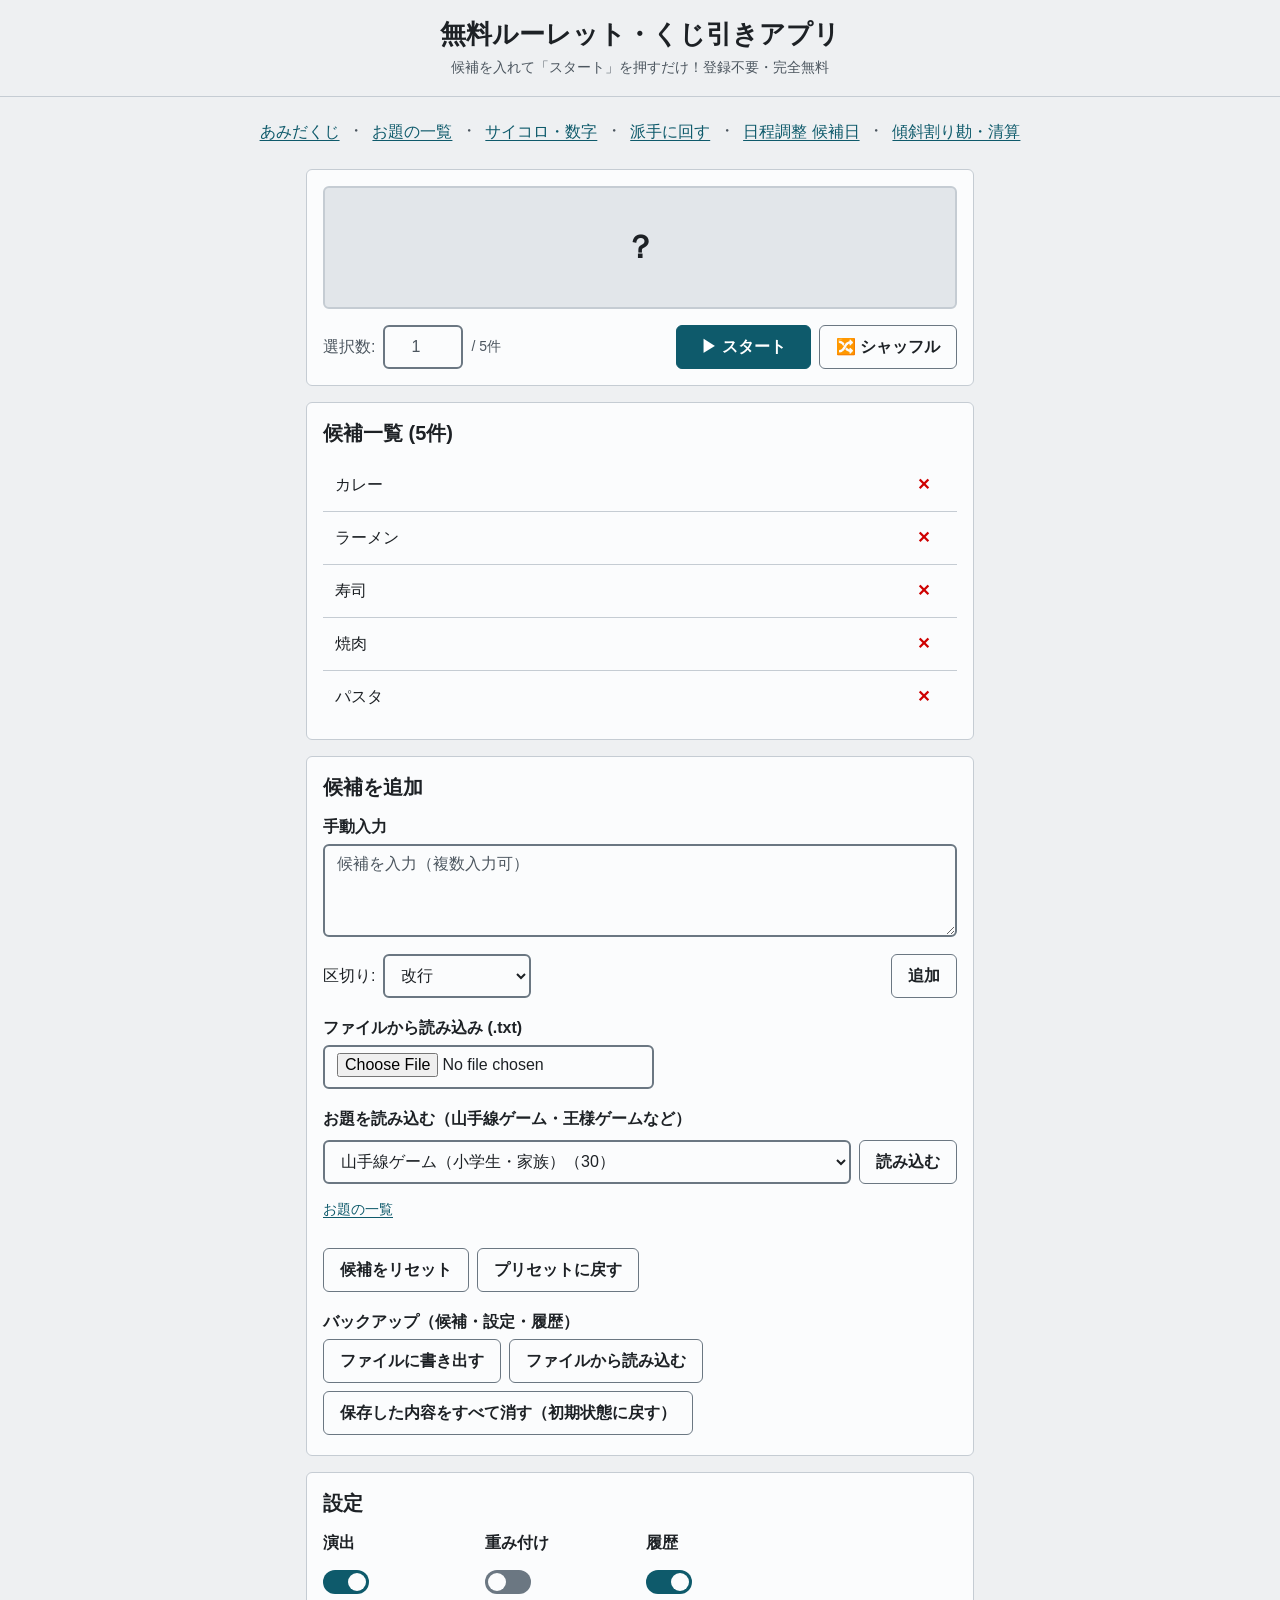
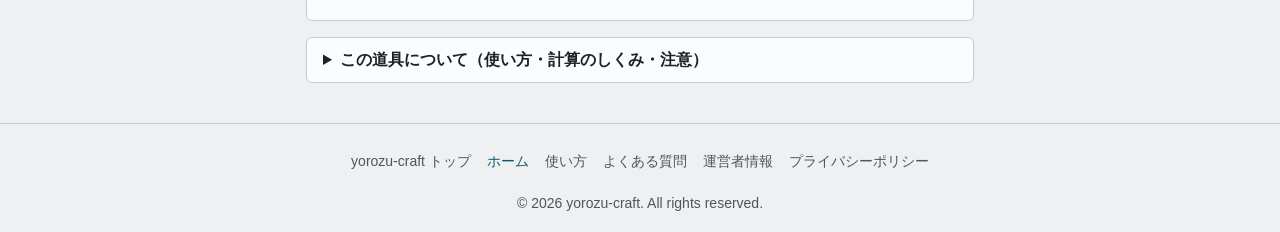
==== index.html @ 376c08ba "見出しの下のほかの道具の並びに、日程調整 候補日・傾斜割り勘・清算を足す（yorozu-plans QUEUE Q-301、忘年会の 3 道具） Co-Authored-By: Claude Opus" ====
<!DOCTYPE html>
<html lang="ja">
<head>
  <meta charset="UTF-8">
  <meta name="viewport" content="width=device-width, initial-scale=1.0">
  <title>無料ルーレット・くじ引きアプリ｜複数選択対応・ブラウザで即使える</title>
  <meta name="description" content="完全無料のオンラインルーレット・くじ引きアプリ。候補を入力してスタートを押すだけ。複数選択、重み付け、シャッフル機能付き。登録不要・インストール不要でブラウザからすぐ使えます。">
  <meta name="keywords" content="ルーレット,くじ引き,ランダム選択,抽選,無料,オンライン,複数選択,シャッフル,ランダムピッカー">
  <meta name="author" content="yorozu-craft">
  <meta name="robots" content="index, follow">
  <link rel="canonical" href="https://yorozu-craft.com/web-roulette/">

  <!-- Open Graph -->
  <meta property="og:title" content="無料ルーレット・くじ引きアプリ｜複数選択対応">
  <meta property="og:description" content="候補を入力してスタートを押すだけ。複数選択・重み付け・シャッフル対応の無料オンラインルーレット。登録不要で今すぐ使えます。">
  <meta property="og:type" content="website">
  <meta property="og:url" content="https://yorozu-craft.com/web-roulette/">
  <meta property="og:locale" content="ja_JP">
  <meta property="og:image" content="https://yorozu-craft.com/web-roulette/og-image.png">
  <meta property="og:image:width" content="1200">
  <meta property="og:image:height" content="630">
  <meta property="og:site_name" content="yorozu-craft">

  <!-- Twitter Card -->
  <meta name="twitter:card" content="summary_large_image">
  <meta name="twitter:title" content="無料ルーレット・くじ引きアプリ｜複数選択対応">
  <meta name="twitter:description" content="候補を入力してスタートを押すだけ。複数選択・重み付け・シャッフル対応の無料ルーレット。">

  <!-- テーマカラー -->
  <meta name="theme-color" content="#eef0f2" media="(prefers-color-scheme: light)">
  <meta name="theme-color" content="#15191d" media="(prefers-color-scheme: dark)">

  <!-- 構造化データ (JSON-LD) -->
  <script type="application/ld+json">
  {
    "@context": "https://schema.org",
    "@type": "WebApplication",
    "name": "無料ルーレット・くじ引きアプリ",
    "description": "完全無料のオンラインルーレット・くじ引きアプリ。候補を入力してランダムに選択。複数選択、重み付け、シャッフル機能付き。",
    "url": "https://yorozu-craft.com/web-roulette/",
    "applicationCategory": "UtilitiesApplication",
    "operatingSystem": "All",
    "offers": {
      "@type": "Offer",
      "price": "0",
      "priceCurrency": "JPY"
    },
    "inLanguage": "ja",
    "browserRequirements": "Requires JavaScript",
    "softwareVersion": "1.0",
    "featureList": [
      "ランダムルーレット",
      "複数候補の同時選択",
      "重み付け抽選",
      "シャッフル機能",
      "演出ON/OFF",
      "履歴管理"
    ]
  }
  </script>

  <!-- Google AdSense: サイト所有確認の meta だけ。AdSense 審査が通るまで本文の薄いページは広告 script を外す（2026-10-04）。通ったら本文を足してから戻す -->
  <meta name="google-adsense-account" content="ca-pub-5375267956079717">

  <link rel="icon" href="./favicon.svg" type="image/svg+xml">
  <link rel="manifest" href="/manifest.webmanifest">
  <link rel="stylesheet" href="./style.css">
</head>
<body>

  <header>
    <div class="app-header">
      <h1>無料ルーレット・くじ引きアプリ</h1>
      <p class="subtitle">候補を入れて「スタート」を押すだけ！登録不要・完全無料</p>
    </div>
    <p class="sibling-links"><a href="./amida/">あみだくじ</a> ・ <a href="./odai/">お題の一覧</a> ・ <a href="./dice/">サイコロ・数字</a> ・ <a href="/hade/roulette/">派手に回す</a> ・ <a href="/nittei-kouho/">日程調整 候補日</a> ・ <a href="/easy-split/">傾斜割り勘・清算</a></p>
  </header>

  <main class="app-main">

    <!-- ① ルーレット表示エリア（最上部） -->
    <section class="roulette-section" aria-label="ルーレット">
      <div id="roulette-display" class="roulette-display" role="status" aria-live="polite">
        <span id="roulette-text" class="roulette-text">？</span>
      </div>

      <div id="result-display" class="result-display hidden" role="alert" aria-live="assertive">
        <h2 class="result-label">結果</h2>
        <div id="result-text" class="result-text"></div>
      </div>

      <div class="roulette-controls">
        <div class="select-count-group">
          <label for="select-count">選択数:</label>
          <input type="number" id="select-count" min="1" value="1" aria-describedby="select-count-max">
          <span id="select-count-max" class="select-count-max"></span>
        </div>
        <div class="roulette-buttons">
          <button id="start-btn" class="btn-primary" aria-label="ルーレットをスタート">▶ スタート</button>
          <button id="shuffle-btn" class="btn" aria-label="候補をシャッフル">🔀 シャッフル</button>
        </div>
      </div>
    </section>

    <!-- ② 候補一覧 -->
    <section class="candidates-section" aria-label="候補一覧">
      <h2>候補一覧 (<span id="candidate-count">0</span>件)</h2>
      <ul id="candidate-list" class="candidate-list" role="list"></ul>
    </section>

    <!-- ③ 候補入力 -->
    <section class="input-section" aria-label="候補入力">
      <h2>候補を追加</h2>

      <div class="input-group">
        <label for="candidate-input">手動入力</label>
        <textarea id="candidate-input" rows="3" placeholder="候補を入力（複数入力可）"></textarea>
        <div class="input-controls">
          <div class="delimiter-select">
            <label for="delimiter">区切り:</label>
            <select id="delimiter" aria-label="区切り文字の選択">
              <option value="newline">改行</option>
              <option value="comma">カンマ (,)</option>
              <option value="semicolon">セミコロン (;)</option>
            </select>
          </div>
          <button id="add-btn" class="btn" aria-label="候補を追加">追加</button>
        </div>
      </div>

      <div class="input-group">
        <label for="file-upload">ファイルから読み込み (.txt)</label>
        <div class="file-upload-area">
          <input type="file" id="file-upload" accept=".txt" aria-label="テキストファイルから候補を読み込み">
        </div>
      </div>

      <div class="input-group">
        <label for="odai-select">お題を読み込む（山手線ゲーム・王様ゲームなど）</label>
        <div class="input-controls">
          <select id="odai-select" aria-describedby="odai-hint"></select>
          <button id="odai-btn" class="btn">読み込む</button>
        </div>
        <p class="file-hint" id="odai-hint"><a href="./odai/">お題の一覧</a></p>
      </div>

      <div class="input-group input-group-buttons">
        <button id="reset-btn" class="btn" aria-label="候補をリセット（すべて削除）">候補をリセット</button>
        <button id="preset-btn" class="btn" aria-label="プリセットに戻す（プリセット候補に戻す）">プリセットに戻す</button>
      </div>

      <div class="input-group" role="group" aria-labelledby="backup-heading">
        <label id="backup-heading">バックアップ（候補・設定・履歴）</label>
        <div class="input-group-buttons">
          <button id="backup-export" class="btn">ファイルに書き出す</button>
          <button id="backup-import" class="btn">ファイルから読み込む</button>
          <button type="button" class="btn" data-reset-storage="web-roulette_" data-reset-legacy="roulette_candidates roulette_settings roulette_history">保存した内容をすべて消す（初期状態に戻す）</button>
          <input type="file" id="backup-file" accept=".json,application/json" hidden>
        </div>
        <p class="file-hint" id="backup-msg" aria-live="polite"></p>
      </div>
    </section>

    <!-- ④ 履歴 -->
    <section id="history-section" class="history-section" aria-label="抽選履歴" style="display:none">
      <h2>履歴 (最新10件)</h2>
      <ul id="history-list" class="history-list" role="list"></ul>
      <button id="clear-history-btn" class="btn" aria-label="履歴をクリア">履歴をクリア</button>
    </section>

    <!-- ⑤ 設定（最下部） -->
    <section class="settings-panel" aria-label="設定">
      <h2>設定</h2>
      <div class="settings-grid">
        <div class="setting-item">
          <label for="animation-toggle">演出</label>
          <label class="toggle-switch">
            <input type="checkbox" id="animation-toggle" checked aria-label="演出のON/OFF">
            <span class="toggle-slider"></span>
          </label>
        </div>
        <div class="setting-item">
          <label for="weight-toggle">重み付け</label>
          <label class="toggle-switch">
            <input type="checkbox" id="weight-toggle" aria-label="重み付けのON/OFF">
            <span class="toggle-slider"></span>
          </label>
        </div>
        <div class="setting-item">
          <label for="history-toggle">履歴</label>
          <label class="toggle-switch">
            <input type="checkbox" id="history-toggle" checked aria-label="履歴のON/OFF">
            <span class="toggle-slider"></span>
          </label>
        </div>
        <!-- テストモード（URLに ?debug=1 を付けたときだけ表示） -->
        <div class="setting-item" id="test-setting" hidden>
          <label for="test-toggle">テストモード</label>
          <label class="toggle-switch">
            <input type="checkbox" id="test-toggle" aria-label="テストモードのON/OFF">
            <span class="toggle-slider"></span>
          </label>
        </div>
      </div>
    </section>

    <!-- about-tool: 道具の説明（使い方ページの要約。AdSense 審査 2026-10-04） -->
    <details class="about-tool content-section" id="about-tool">
      <summary>この道具について（使い方・計算のしくみ・注意）</summary>
      <h3>ルーレットでできること</h3>
      <p>入れた候補の中から、ルーレットを回してランダムに1つ、または指定した数だけ選びます。今日のランチ、掃除当番、グループ分け、パーティーのプレゼント抽選、ゲームのお題のように、迷っていることをその場で決めたいときに使います。</p>
      <h3>使い方の要点</h3>
      <ul>
      <li>「候補を追加」に入れて「追加」を押します。改行・カンマ・セミコロンで区切ると、まとめて足せます。テキストファイル（.txt）からも読み込みます。</li>
      <li>「選択数」で何個選ぶかを決め、「スタート」を押します。パソコンでは、入力欄の外で Space キーか Enter キーを押しても始まります。</li>
      <li>設定で演出を OFF にすると、アニメーションなしですぐ結果が出ます。</li>
      </ul>
      <h3>選ばれ方のしくみ</h3>
      <p>抽選はブラウザの乱数機能で決めます。設定で「重み付け」を ON にすると候補ごとに1〜3の重みを付けられ、重みが大きいほど選ばれやすくなります。「シャッフル」は抽選とは別に候補の並び順をランダムに入れ替えるので、順番決めに向きます。抽選の結果は過去10回分が履歴に残ります。山手線ゲームや川柳などを候補に入れる<a href="./odai/">お題の一覧</a>、同じ目も出る<a href="./dice/">サイコロ・数字</a>、線をたどって決める<a href="./amida/">あみだくじ</a>は別のページです。</p>
      <h3>注意</h3>
      <p>金銭や重要な権利の分配など、強い公正性が求められる用途では、立会人を置くなど別の方法も併用してください。入力した候補・設定・抽選履歴（最新10件）は、この端末のブラウザ（localStorage、キー roulette_candidates・roulette_settings・roulette_history）にだけ保存され、外部には送信されません。書き出し・読み込み・消去はこの画面のボタンから。</p>
      <p>使える場面の例は<a href="./guide.html">ルーレットの使い方ガイド</a>に。</p>
    </details>
    <!-- /about-tool -->
    <!-- ⑧ デバッグ（テストモード時のみ） -->
    <section id="debug-section" class="debug-section hidden" aria-label="デバッグ">
      <h2>デバッグログ</h2>
      <pre id="debug-log" class="debug-log" role="log"></pre>
      <button id="clear-debug-btn" class="btn" aria-label="デバッグログをクリア">ログクリア</button>
    </section>

  </main>

  <footer class="app-footer">
    <nav class="footer-nav" aria-label="フッターナビゲーション">
      <ul>
        <li><a href="../">yorozu-craft トップ</a></li>
        <li><a href="./" aria-current="page">ホーム</a></li>
        <li><a href="./guide.html">使い方</a></li>
        <li><a href="./guide.html#faq">よくある質問</a></li>
        <li><a href="../about.html">運営者情報</a></li>
        <li><a href="../privacy-policy.html">プライバシーポリシー</a></li>
      </ul>
    </nav>

    <p class="copyright">&copy; 2026 yorozu-craft. All rights reserved.</p>

    <!-- 広告枠（ページ最下部・UIの外） -->
    <!-- AD_PLACEHOLDER: 広告の位置を指定する場合はここに AdSense の広告ユニットを入れる（今は全ページの <head> のタグによる自動広告） -->
  </footer>

  <script src="./used.js"></script>
  <script src="./backup.js"></script>
  <script src="./odai.js"></script>
  <script src="./amida.js"></script>
  <script src="./pick.js"></script>
  <script src="./reset-storage.js"></script>
  <script src="./main.js"></script>
  <!-- Cloudflare Web Analytics（Cookie を使わないアクセス解析） --><script type='module' src='https://static.cloudflareinsights.com/beacon.min.js' data-cf-beacon='{"token": "b79bf821e1fd4b6683866d493b1de426"}'></script><!-- End Cloudflare Web Analytics -->
</body>
</html>
---- style.css ----
/* ルーレット・くじ引きアプリ — スタイルシート（皮は下の yorozu-common の印の間、その後ろがこのサイトの規則） */
/* yorozu-common:begin v2 — サイト共通の土台と皮。正本は youheioonuki.github.io の tools/common/v2/base.css と skin.css（yorozu-plans DESIGN.md）。
   この begin〜end の間は手で直さない（tools/sync-common.mjs で全ツールに配る。ツール固有の上書きは end の後に書く） */
/* yorozu-common v2 土台の層（yorozu-plans ROADMAP 7.98 D369、DESIGN.md）。すべてのページ（見せる・遊ぶ・世界を持つページも）に当てる。
   見た目（色・字・面）は持たない: リセット、押せる高さ、フォーカスの輪、入力の字の大きさ、読み上げの隠し字、動きを減らす設定、印刷で広告を出さない。
   色の値は各ページか共通の皮（skin.css）が --focus-ring・--focus・--muted・--error を決める。無ければ下の既定
   出どころ（v1 から引き継ぎ。2026-10-03 確認、yorozu-plans 企画書 59）: デジタル庁デザインシステム https://design.digital.go.jp/dads/ のコンテンツを加工して作成
   （フォーカスの輪・字の大きさの下限・入力欄のエラー表示。値は @digital-go-jp/design-tokens 2.0.1、MIT, (c) 2023 デジタル庁）。
   GOV.UK Frontend 6.5.1（MIT, (c) Crown copyright）の考え方: visually-hidden、エラーの文の前に読み上げ用の語 */
:root { --tap: 44px; --sp-1: 0.25rem; --sp-2: 0.5rem; --sp-3: 0.75rem; --sp-4: 1rem; --sp-6: 1.5rem; --sp-8: 2rem; --fs-s: 0.875rem; --fs-m: 1rem; --fs-l: 1.25rem; --fs-xl: 1.625rem; }
*, *::before, *::after { box-sizing: border-box; margin: 0; padding: 0; }
[hidden] { display: none !important; }
html { -webkit-text-size-adjust: 100%; text-size-adjust: 100%; }
:where(a, button, input, select, textarea, summary, [tabindex]):focus-visible {
  outline: 4px solid var(--focus-ring, #000); outline-offset: 2px; box-shadow: 0 0 0 2px var(--focus, #ffd43d);
}
@media (forced-colors: active) { :where(a, button, input, select, textarea, summary):focus-visible { outline-color: Highlight; } }
:where(input, select, textarea, button) { font: inherit; color: inherit; }
:where(input:not([type="checkbox"]):not([type="radio"]):not([type="range"]), select, textarea) { font-size: max(1rem, 16px); }
:where(button, summary, [role="button"]) { min-height: var(--tap); }
/* 1 つだけで置くリンク（nav の並び、使い方から道具へ戻るカード、言語の切り替え、パンくず）も押せる高さに。文中のリンクは対象外（WCAG 2.5.8。K192 の全巡回） */
:where(nav li > a, p.card > a:only-child, .lang-switch a, .crumb a) { display: inline-flex; align-items: center; min-height: var(--tap); }
[aria-invalid="true"] { border-color: var(--error, #ce0000) !important; }
.field-error { color: var(--error, #ce0000); font-weight: 700; margin-top: var(--sp-1); }
.visually-hidden {
  position: absolute !important; width: 1px !important; height: 1px !important; margin: 0 !important; padding: 0 !important;
  overflow: hidden !important; clip-path: inset(50%) !important; white-space: nowrap !important; border: 0 !important;
}
@media (prefers-reduced-motion: reduce) { *, *::before, *::after { animation-duration: 0.01ms !important; animation-iteration-count: 1 !important; transition-duration: 0.01ms !important; scroll-behavior: auto !important; } }
@media print { ins.adsbygoogle, .google-auto-placed, iframe[id^="aswift"], iframe[id^="google_ads"] { display: none !important; } }
/* yorozu-common v2 共通の皮（B「静かな道具」。yorozu-plans ROADMAP 7.94〜7.99 D364・D366・D369、正典は DESIGN.md）。
   当てるのは計算・制度・道具・読み物・案内（docs/content-classes.csv の「皮」が「共通」）。base.css の後、ページ自身の CSS の前に読む（ページが上書きできる）。
   土台だけのページは <html data-skin="base">（CSV の「皮」から機械で付ける）で、この皮はすべて外れる。同じ CSS を共通と土台のページが使っていても出し分けられる。
   どの規則も :where() で詳細度を上げない（トークンは 0、要素の規則は要素 1 つ分のまま）。影・装飾・2 色以上の強調・端末依存の明朝は使わない */
:where(html:not([data-skin="base"])) {
  color-scheme: light dark;
  --bg: #eef0f2; --bg-2: #e2e6ea; --card: #fbfcfd; --text: #1d2125; --muted: #4c565f;
  --accent: #0e5a6b; --accent-soft: #dcecef; --on-accent: #ffffff;
  --border: #c5ccd3; --input-border: #6b7782;
  --error: #ce0000; --ok: #197a4b; --focus: #ffd43d; --focus-ring: #000;
  --font-ui: "Noto Sans JP", "Noto Sans CJK JP", "Hiragino Sans", "Hiragino Kaku Gothic ProN", Meiryo, sans-serif;
  --lh-body: 1.7; --lh-tight: 1.4; --radius: 6px; --line-input: 2px;
}
@media (prefers-color-scheme: dark) {
  :where(html:not([data-skin="base"])) {
    --bg: #15191d; --bg-2: #1c2227; --card: #1a1f24; --text: #e8ecef; --muted: #a8b3bc;
    --accent: #6fc3d4; --accent-soft: #14323a; --on-accent: #0b1a1e;
    --border: #2f373e; --input-border: #7a8792; --error: #ff8a7a; --ok: #6fcf97; --focus: #000; --focus-ring: #ffd43d;
  }
}
:where(html:not([data-skin="base"])) body { font-family: var(--font-ui); background: var(--bg); color: var(--text); line-height: var(--lh-body); font-variant-numeric: tabular-nums; }
:where(html:not([data-skin="base"])) h1 { font-size: var(--fs-xl); font-weight: 800; line-height: var(--lh-tight); }
:where(html:not([data-skin="base"])) h2 { font-size: var(--fs-l); font-weight: 800; line-height: var(--lh-tight); }
:where(html:not([data-skin="base"])) h3 { font-size: var(--fs-m); font-weight: 800; }
:where(html:not([data-skin="base"])) a { color: var(--accent); text-decoration-thickness: 1px; text-underline-offset: 3px; }
@media (hover: hover) { :where(html:not([data-skin="base"])) a:hover { text-decoration-thickness: 3px; } }
:where(html:not([data-skin="base"])) :where(input, textarea)::placeholder { color: var(--muted); opacity: 1; }
/* 部品: 入力の箱 */
:where(html:not([data-skin="base"])) :where(input:not([type="checkbox"]):not([type="radio"]):not([type="range"]), select, textarea) { border: var(--line-input) solid var(--input-border); border-radius: var(--radius); background: var(--card); min-height: var(--tap); padding: var(--sp-1) var(--sp-3); }
:where(html:not([data-skin="base"])) :where(input, select, textarea):focus { border-color: var(--text); }
/* 部品: ボタン（主は塗り、副は線） */
:where(html:not([data-skin="base"])) :where(button, .btn) { border: 1px solid var(--input-border); border-radius: var(--radius); background: var(--card); color: var(--text); font-weight: 700; padding: 0 var(--sp-4); cursor: pointer; }
:where(html:not([data-skin="base"])) :where(button[type="submit"], .btn-primary) { background: var(--accent); border-color: var(--accent); color: var(--on-accent); }
/* <a> のボタンは a { color } に負けないよう、詳細度を 1 段だけ上げる（D416。主は副の後に書いて勝たせる） */
:where(html:not([data-skin="base"])) a.btn { color: var(--text); }
:where(html:not([data-skin="base"])) a.btn-primary { color: var(--on-accent); }
/* 部品: チップ・面・折りたたみ（開閉の印 ▶ を残すため list-item のまま、高さは上下の余白と土台の min-height で）・結果の数字・注意の帯・固定バー */
:where(html:not([data-skin="base"])) :where(.chip) { display: inline-flex; align-items: center; min-height: var(--tap); padding: 0 var(--sp-3); border: 1px solid var(--input-border); border-radius: var(--radius); color: var(--text); text-decoration: none; font-weight: 700; }
:where(html:not([data-skin="base"])) :where(.card) { background: var(--card); border: 1px solid var(--border); border-radius: var(--radius); padding: var(--sp-4); }
:where(html:not([data-skin="base"])) :where(details) > summary { padding-block: var(--sp-2); cursor: pointer; font-weight: 700; }
:where(html:not([data-skin="base"])) :where(.result-num, .money, output) { font-size: var(--fs-xl); font-weight: 800; }
:where(html:not([data-skin="base"])) :where(.notice, [data-keep]) { border-left: 4px solid var(--text); background: var(--bg-2); padding: var(--sp-2) var(--sp-3); }
:where(html:not([data-skin="base"])) :where(.fixed-bar) { position: sticky; bottom: 0; background: var(--card); border-top: 1px solid var(--border); padding: var(--sp-2) var(--sp-4); }
/* yorozu-common:end */

/* ルーレット・くじ引き、お題・サイコロ・案内のページ — yorozu-common v2 の皮に載せる。色・字・角・線はトークン（--bg / --card / --text / --muted / --accent / --border / --radius / --sp-* / --fs-*）だけ。
   暗い表示は端末の設定に自動で合わせる（トークンの差し替えは皮が持つ。手動の切り替えは持たない）。
   あみだくじ（/amida/）は kit.css のまま（ROADMAP D399 で 11/9 まで触らない）。このファイルは /・guide・/odai/・/dice/・/print/ が読む */
body { min-height: 100vh; }

/* ヘッダー */
.app-header { text-align: center; padding: var(--sp-4); border-bottom: 1px solid var(--border); }
.subtitle { color: var(--muted); font-size: var(--fs-s); margin-top: var(--sp-1); }

/* レイアウト */
.app-main { max-width: 700px; margin: 0 auto; padding: var(--sp-4); }
.app-main section { background: var(--card); border: 1px solid var(--border); border-radius: var(--radius); padding: var(--sp-4); margin-bottom: var(--sp-4); }
.app-main h2 { margin-bottom: var(--sp-3); }

/* ルーレット表示 */
.roulette-display {
  text-align: center; padding: var(--sp-8) var(--sp-4); margin-bottom: var(--sp-4);
  background: var(--bg-2); border: var(--line-input) solid var(--border); border-radius: var(--radius);
  min-height: 90px; display: flex; align-items: center; justify-content: center;
}
.roulette-text { font-size: 2rem; font-weight: 800; }
.roulette-display.spinning { border-color: var(--accent); }
.roulette-display.decided { border-color: var(--accent); animation: pulse-border 0.5s ease 3; }
@keyframes pulse-border {
  0%, 100% { box-shadow: 0 0 5px var(--accent); }
  50%       { box-shadow: 0 0 20px var(--accent); }
}

/* 結果表示 */
.result-display { text-align: center; padding: var(--sp-3) var(--sp-4); background: var(--card); border: var(--line-input) solid var(--accent); border-radius: var(--radius); margin-bottom: var(--sp-4); }
.result-display.hidden { display: none; }
.result-display .result-label { font-size: var(--fs-s); font-weight: 400; color: var(--muted); margin-bottom: var(--sp-1); }
.result-text { font-size: var(--fs-xl); font-weight: 800; color: var(--accent); }
.result-text.multi { font-size: var(--fs-m); display: flex; flex-direction: column; gap: var(--sp-1); }
.result-item { display: inline-block; padding: var(--sp-1) var(--sp-3); border-radius: var(--radius); background: var(--accent); color: var(--on-accent); font-weight: 700; }

/* 選択数 + ボタン */
.roulette-controls { display: flex; align-items: center; gap: var(--sp-4); justify-content: space-between; flex-wrap: wrap; }
.select-count-group { display: flex; align-items: center; gap: var(--sp-2); color: var(--muted); }
.select-count-group input[type="number"] { width: 5rem; text-align: center; }
.select-count-max { font-size: var(--fs-s); color: var(--muted); }
.roulette-buttons { display: flex; gap: var(--sp-2); }

/* 候補一覧 */
.candidate-list { position: relative; /* 項目の offsetTop をリスト基準にするため */ list-style: none; max-height: 280px; overflow-y: auto; }
.candidate-item { display: flex; justify-content: space-between; align-items: center; padding: var(--sp-1) var(--sp-3); border-bottom: 1px solid var(--border); }
.candidate-item:last-child { border-bottom: none; }
/* アニメーション中のハイライト（一時的）と、複数選択で確定したアイテム */
.candidate-item.highlight { background: var(--accent); color: var(--on-accent); }
.candidate-item.locked { background: var(--ok); color: var(--on-accent); }
.candidate-item.locked .candidate-delete { color: inherit; opacity: 0.6; }
.candidate-info { display: flex; align-items: center; gap: var(--sp-2); flex: 1; }
.candidate-weight { display: none; }
.weight-enabled .candidate-weight { display: inline-flex; align-items: center; gap: var(--sp-1); color: var(--muted); }
.candidate-delete { min-width: var(--tap); background: none; border: none; color: var(--error); padding: 0 var(--sp-2); }
.candidate-delete:hover { background: var(--error); color: var(--card); }
.candidate-empty { text-align: center; color: var(--muted); padding: var(--sp-4); }

/* 入力 */
.input-group { margin-bottom: var(--sp-4); }
.input-group:last-child { margin-bottom: 0; }
.input-group-buttons { display: flex; gap: var(--sp-2); flex-wrap: wrap; }
.input-group label { display: block; font-weight: 700; margin-bottom: var(--sp-1); }
textarea { width: 100%; line-height: var(--lh-body); resize: vertical; }
.input-controls { display: flex; align-items: center; justify-content: space-between; margin-top: var(--sp-2); gap: var(--sp-2); flex-wrap: wrap; }
.delimiter-select { display: flex; align-items: center; gap: var(--sp-2); }
.input-group .delimiter-select label { display: inline; font-weight: 400; margin-bottom: 0; }
.file-upload-area input[type="file"] { max-width: 100%; }
.file-hint { font-size: var(--fs-s); color: var(--muted); margin-top: var(--sp-1); }
.file-hint a { display: inline-flex; align-items: center; min-height: var(--tap); }
#odai-select { flex: 1; min-width: 0; }

/* ボタン（主は .btn-primary、ほかは .btn。色と線は皮が持つ） */
.btn, .btn-primary { display: inline-flex; align-items: center; justify-content: center; min-height: var(--tap); }
a.btn, a.btn-primary { text-decoration: none; text-align: center; }
.btn:disabled, .btn-primary:disabled { opacity: 0.5; cursor: not-allowed; }
.roulette-buttons .btn-primary { padding: 0 var(--sp-6); }
.btn-row { display: flex; flex-wrap: wrap; gap: var(--sp-2); margin: var(--sp-3) 0; }

/* 履歴 */
.history-list { list-style: none; margin-bottom: var(--sp-3); }
.history-item { display: flex; justify-content: space-between; gap: var(--sp-3); padding: var(--sp-1) var(--sp-2); border-bottom: 1px solid var(--border); }
.history-item:last-child { border-bottom: none; }
.history-time { color: var(--muted); font-size: var(--fs-s); }

/* 設定パネル */
.settings-grid { display: grid; grid-template-columns: repeat(auto-fill, minmax(140px, 1fr)); gap: var(--sp-3); }
.setting-item { display: flex; flex-direction: column; gap: var(--sp-1); }
.setting-item label:first-child { font-weight: 700; }
/* トグルスイッチ: 押せる枠は 44px の高さ、見えるつまみは 24px */
.toggle-switch { position: relative; display: inline-block; width: 46px; height: var(--tap); cursor: pointer; }
.toggle-switch:has(input:focus-visible) { outline: 4px solid var(--focus-ring); outline-offset: 2px; box-shadow: 0 0 0 2px var(--focus); }
.toggle-switch input { position: absolute; inset: 0; width: 100%; height: 100%; margin: 0; opacity: 0; cursor: pointer; }
.toggle-slider { position: absolute; top: calc((var(--tap) - 24px) / 2); left: 0; right: 0; height: 24px; background: var(--input-border); border-radius: 24px; transition: background-color 0.3s; }
.toggle-slider::before { content: ''; position: absolute; height: 18px; width: 18px; left: 3px; bottom: 3px; background: var(--card); border-radius: 50%; transition: transform 0.3s; }
.toggle-switch input:checked + .toggle-slider { background: var(--accent); }
.toggle-switch input:checked + .toggle-slider::before { transform: translateX(22px); }

/* デバッグ */
.debug-section.hidden { display: none; }
.debug-log { background: var(--bg); color: var(--muted); padding: var(--sp-3); border-radius: var(--radius); font-size: var(--fs-s); max-height: 180px; overflow-y: auto; white-space: pre-wrap; word-break: break-all; margin-bottom: var(--sp-2); }

/* ナビゲーション */
.site-nav { display: flex; align-items: center; justify-content: space-between; padding: var(--sp-1) var(--sp-4); border-bottom: 1px solid var(--border); flex-wrap: wrap; gap: var(--sp-2); }
.nav-brand { display: inline-flex; align-items: center; min-height: var(--tap); font-weight: 800; text-decoration: none; }
.nav-links { list-style: none; display: flex; gap: 0 var(--sp-4); flex-wrap: wrap; }
.nav-links a { display: inline-flex; align-items: center; min-height: var(--tap); color: var(--muted); text-decoration: none; }
.nav-links a:hover, .nav-links a[aria-current="page"] { color: var(--accent); }

/* コンテンツセクション（使い方・FAQ） */
.content-section h2 { margin-top: var(--sp-2); }
.content-section h3 { margin: var(--sp-4) 0 var(--sp-1); }
.content-section p { margin-bottom: var(--sp-2); }
.content-section ul { padding-left: 1.2rem; margin-bottom: var(--sp-2); }
.content-section li { margin-bottom: var(--sp-1); }
.content-section details { margin: var(--sp-1) 0 var(--sp-2); }
.content-section details[open] > summary { margin-bottom: var(--sp-1); }
/* 使い方ステップ */
.guide-content { margin-bottom: var(--sp-4); }
.guide-step { margin-bottom: var(--sp-3); padding-left: var(--sp-2); border-left: 3px solid var(--accent); }
/* 使用例リスト */
.use-cases { list-style: none; padding-left: 0; }
.use-cases li { padding: var(--sp-1) 0; }
.use-cases li::before { content: '▸ '; color: var(--accent); }
/* FAQ */
.faq-list { margin-top: var(--sp-2); }
.faq-list dt { font-weight: 700; margin-top: var(--sp-3); padding: var(--sp-1) 0; }
.faq-list dt::before { content: 'Q. '; color: var(--accent); }
.faq-list dd { color: var(--muted); margin-left: 0; padding: var(--sp-1) 0 var(--sp-2) 1.2rem; border-bottom: 1px solid var(--border); }
/* 法的ページ */
.legal-page { padding-top: var(--sp-6); }
.legal-page h1 { margin-bottom: var(--sp-1); }
.legal-page h2 { margin-top: var(--sp-6); }
.legal-page h3 { margin-top: var(--sp-4); }

/* フッター */
.app-footer { text-align: center; padding: var(--sp-4); color: var(--muted); font-size: var(--fs-s); border-top: 1px solid var(--border); margin-top: var(--sp-2); }
.footer-nav ul { list-style: none; display: flex; justify-content: center; gap: 0 var(--sp-4); flex-wrap: wrap; margin-bottom: var(--sp-2); }
.footer-nav a { display: inline-flex; align-items: center; min-height: var(--tap); color: var(--muted); text-decoration: none; }
.footer-nav a:hover, .footer-nav a[aria-current="page"] { color: var(--accent); }
.copyright { margin-top: var(--sp-1); }

/* ほかのページ（あみだくじ・お題・サイコロ）へのリンク */
.sibling-links { text-align: center; margin: var(--sp-3) var(--sp-4) 0; color: var(--muted); }
.sibling-links a { display: inline-flex; align-items: center; min-height: var(--tap); padding: 0 var(--sp-1); }
.sibling-nav { max-width: 680px; margin: var(--sp-2) auto 0; padding: 0 var(--sp-4); display: flex; flex-wrap: wrap; gap: 0 var(--sp-4); }
.sibling-nav a { display: inline-flex; align-items: center; min-height: var(--tap); }
.sibling-nav a[aria-current="page"] { color: var(--text); font-weight: 700; text-decoration: none; }

/* この道具について（画面の後ろの折りたたみ。使い方ページの要約。AdSense 審査 2026-10-04）。h3・p・li は .content-section の書式 */
details.about-tool { background: var(--card); border: 1px solid var(--border); border-radius: var(--radius); padding: 0 var(--sp-4); margin-bottom: var(--sp-4); }
details.about-tool[open] { padding-bottom: var(--sp-4); }
details.about-tool > summary { white-space: normal; }   /* 長い summary を折り返す */
details.about-tool[open] > summary { border-bottom: 1px solid var(--border); margin-bottom: var(--sp-2); }
details.about-tool h3 { margin: var(--sp-3) 0 var(--sp-1); }
details.about-tool p, details.about-tool li { line-height: 1.75; margin-bottom: var(--sp-1); }
details.about-tool ul { padding-left: 1.2rem; margin: var(--sp-1) 0 var(--sp-2); }

/* お題（/odai/）と小道具（/dice/）・印刷した紙から来た方（/print/） */
.field { margin-bottom: var(--sp-4); }
.field label { display: block; font-weight: 700; margin-bottom: var(--sp-1); }
.field input[type="number"], .field input[type="text"], .field select { width: 100%; max-width: 16rem; }
.inline { display: flex; flex-wrap: wrap; align-items: flex-end; gap: var(--sp-3); }
.inline .field { margin-bottom: var(--sp-3); }
.inline select { max-width: 13rem; }
.inline input[type="number"] { max-width: 7rem; }
.check { display: flex; align-items: center; gap: var(--sp-2); min-height: var(--tap); cursor: pointer; }
.check input { width: 1.15rem; height: 1.15rem; flex: none; accent-color: var(--accent); }
.hint, .small { font-size: var(--fs-s); color: var(--muted); }
.small { margin-top: var(--sp-2); }
.center { text-align: center; }
/* リンクだけを並べた行（目次・ほかの道具へ）は、リンクを 44px の高さにする */
.small.center a, nav.card .small a { display: inline-flex; align-items: center; min-height: var(--tap); padding: 0 var(--sp-1); }
.odai-list { columns: 2 8rem; column-gap: var(--sp-6); padding-left: 1.6rem; line-height: 1.5; }
.odai-list li { break-inside: avoid; padding: var(--sp-1) 0; }
.odai-card h2 { display: flex; justify-content: space-between; align-items: baseline; gap: var(--sp-3); flex-wrap: wrap; }
.odai-card h2 small { font-size: var(--fs-s); color: var(--muted); font-weight: 400; }
output.big-out, output.out-sub { display: block; }
.big-out { font-size: 2.6rem; font-weight: 800; color: var(--accent); text-align: center; letter-spacing: 0.08em; line-height: 1.3; min-height: 1.3em; }
.big-out.dice { font-size: 3.4rem; letter-spacing: 0.15em; }
.out-sub { font-size: var(--fs-m); font-weight: 400; text-align: center; color: var(--muted); min-height: 1.4em; }

/* レスポンシブ */
@media (max-width: 600px) {
  .app-header h1 { font-size: var(--fs-l); }
  .roulette-text { font-size: var(--fs-xl); }
  .result-text { font-size: var(--fs-l); }
  .settings-grid { grid-template-columns: repeat(2, 1fr); }
  .roulette-controls { flex-direction: column; align-items: stretch; gap: var(--sp-3); }
  .roulette-buttons { justify-content: center; }
  .roulette-buttons .btn-primary { flex: 1; }
  .site-nav { flex-direction: column; align-items: flex-start; }
  .nav-links { gap: 0 var(--sp-3); }
}

/* 印刷（お題の一覧を紙に） */
@media print {
  body { background: #fff; color: #000; }
  .no-print { display: none !important; }
  .odai-list { columns: 2; font-size: 11pt; }
  .card { border-color: #999; background: #fff; }
}
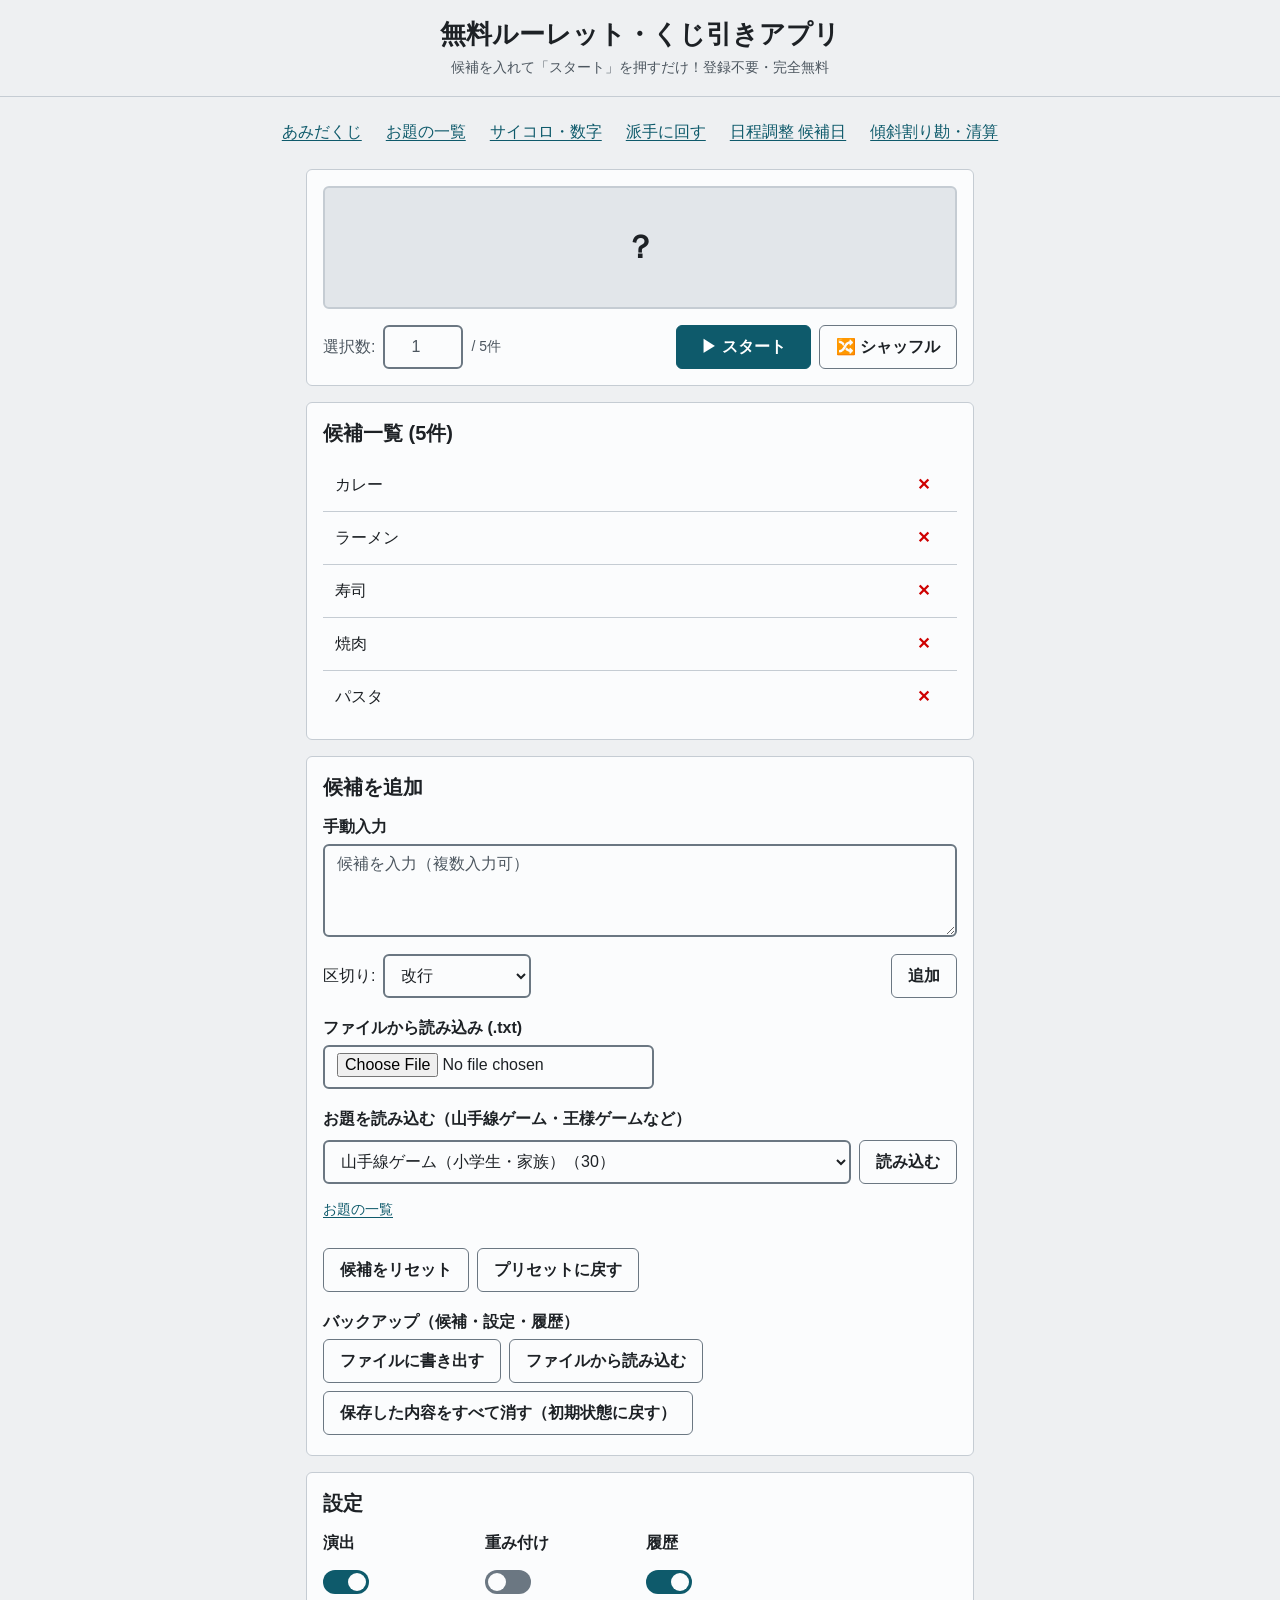
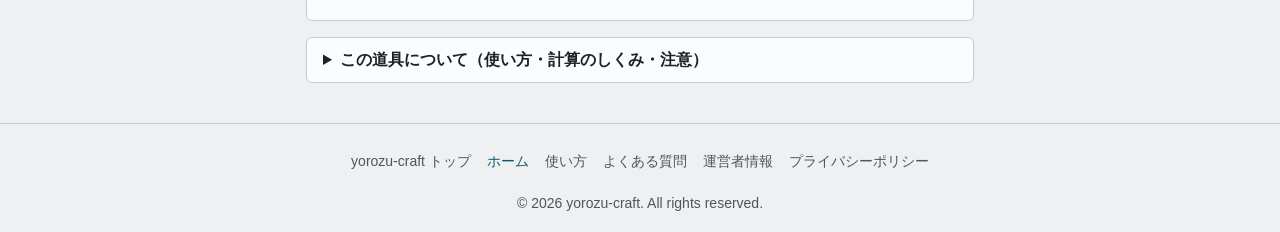
==== commit 44014f75: "Q-354: ほかの道具への並びを ul にし、区切りを「・」の字から間隔に 390 幅でルーレットの並び（Q-301 で 6 項目）が 3 行に折れ、2 行目が「・」から始まっていた。 index." ====
--- a/index.html
+++ b/index.html
@@ -73,7 +73,7 @@
       <h1>無料ルーレット・くじ引きアプリ</h1>
       <p class="subtitle">候補を入れて「スタート」を押すだけ！登録不要・完全無料</p>
     </div>
-    <p class="sibling-links"><a href="./amida/">あみだくじ</a> ・ <a href="./odai/">お題の一覧</a> ・ <a href="./dice/">サイコロ・数字</a> ・ <a href="/hade/roulette/">派手に回す</a> ・ <a href="/nittei-kouho/">日程調整 候補日</a> ・ <a href="/easy-split/">傾斜割り勘・清算</a></p>
+    <ul class="sibling-links"><li><a href="./amida/">あみだくじ</a></li><li><a href="./odai/">お題の一覧</a></li><li><a href="./dice/">サイコロ・数字</a></li><li><a href="/hade/roulette/">派手に回す</a></li><li><a href="/nittei-kouho/">日程調整 候補日</a></li><li><a href="/easy-split/">傾斜割り勘・清算</a></li></ul>
   </header>
 
   <main class="app-main">
--- a/style.css
+++ b/style.css
@@ -215,8 +215,8 @@
 .footer-nav a:hover, .footer-nav a[aria-current="page"] { color: var(--accent); }
 .copyright { margin-top: var(--sp-1); }
 
-/* ほかのページ（あみだくじ・お題・サイコロ）へのリンク */
-.sibling-links { text-align: center; margin: var(--sp-3) var(--sp-4) 0; color: var(--muted); }
+/* ほかのページ（あみだくじ・お題・サイコロ）へのリンク。区切りは字（・）でなく間隔で、折れても行が区切りから始まらない */
+.sibling-links { list-style: none; padding: 0; margin: var(--sp-3) var(--sp-4) 0; display: flex; flex-wrap: wrap; justify-content: center; gap: var(--sp-2) var(--sp-4); }
 .sibling-links a { display: inline-flex; align-items: center; min-height: var(--tap); padding: 0 var(--sp-1); }
 .sibling-nav { max-width: 680px; margin: var(--sp-2) auto 0; padding: 0 var(--sp-4); display: flex; flex-wrap: wrap; gap: 0 var(--sp-4); }
 .sibling-nav a { display: inline-flex; align-items: center; min-height: var(--tap); }
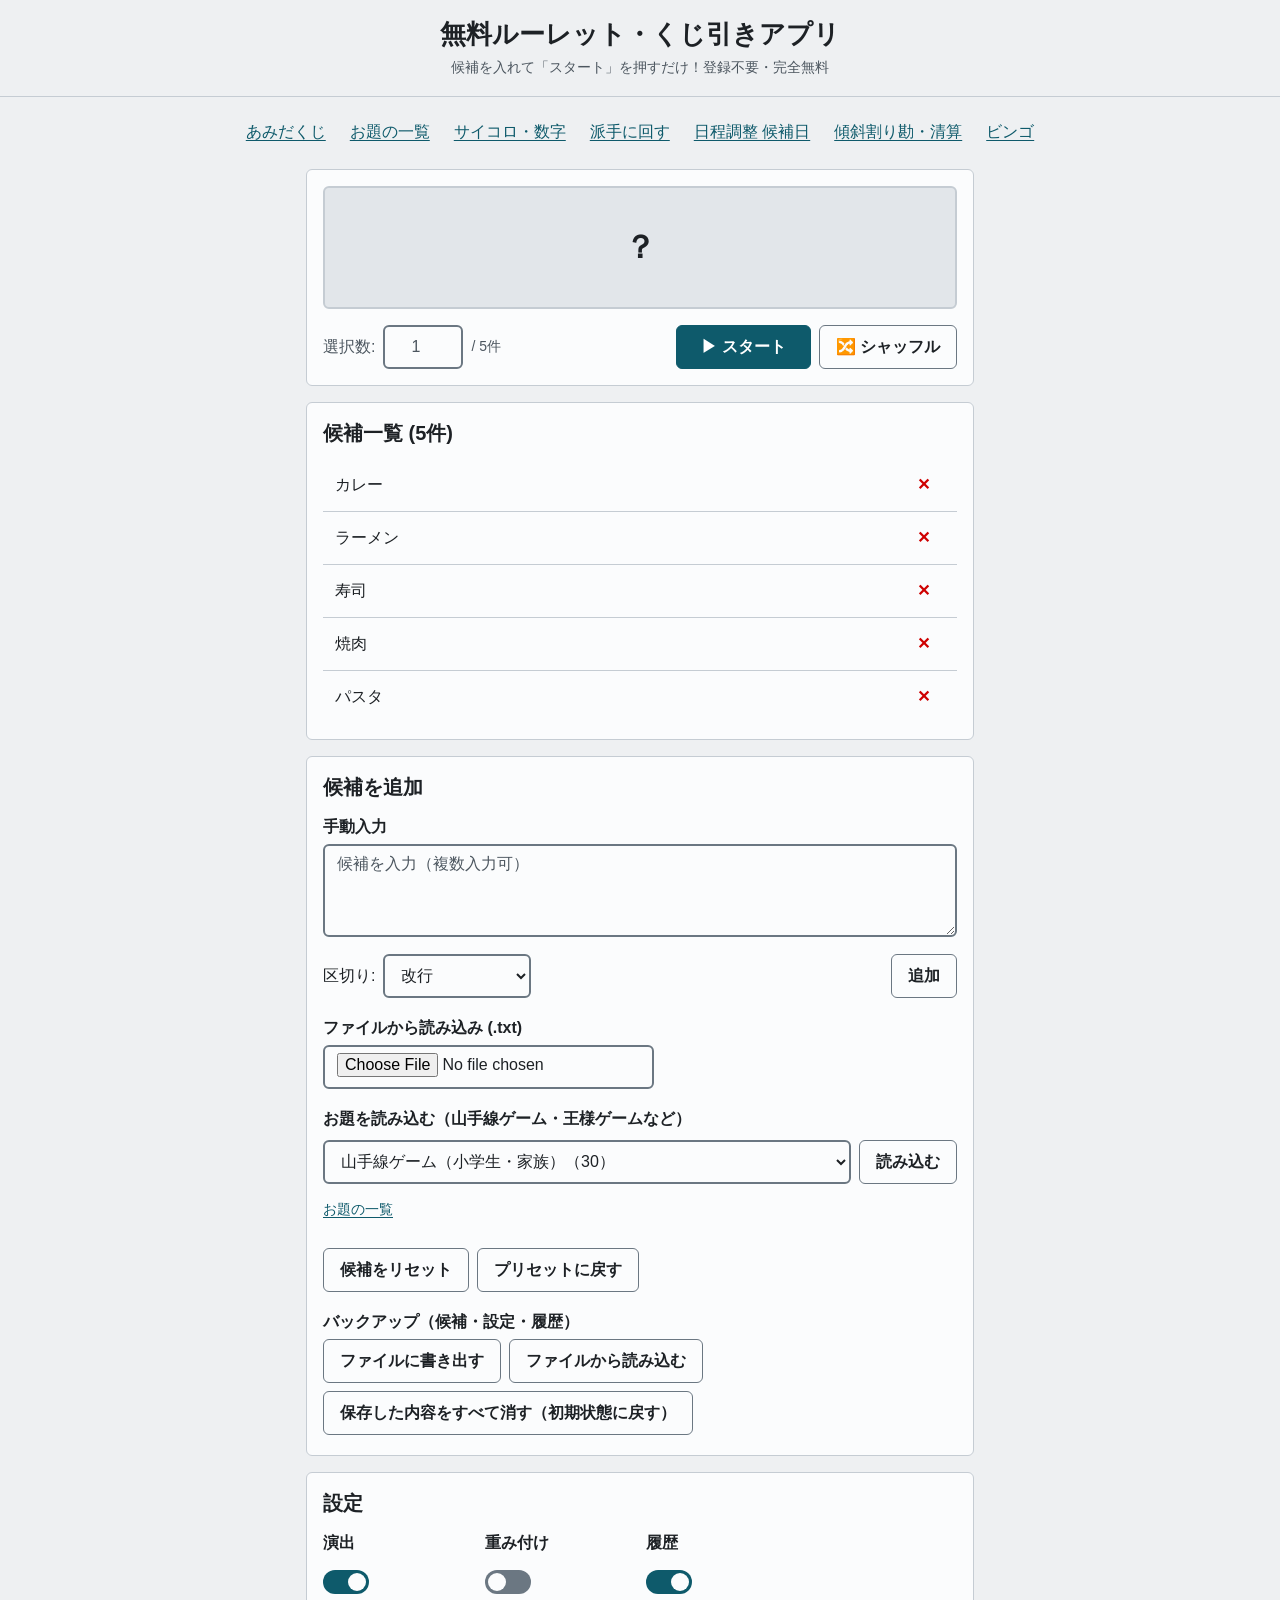
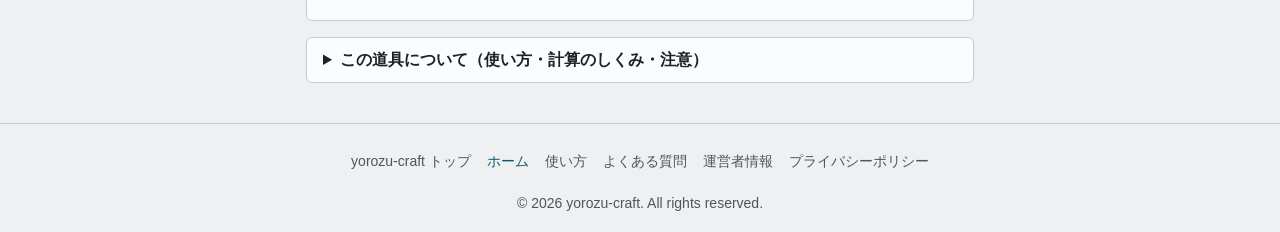
==== commit c9f58b0c: "Q-376: ほかの道具への並びの終わりにビンゴを足す 390 幅で並びは 3 行のまま（行頭は あ・派・傾。「・」から始まる行 0）。押す所 44px・間 8px。 sibling-links のテ" ====
--- a/index.html
+++ b/index.html
@@ -73,7 +73,7 @@
       <h1>無料ルーレット・くじ引きアプリ</h1>
       <p class="subtitle">候補を入れて「スタート」を押すだけ！登録不要・完全無料</p>
     </div>
-    <ul class="sibling-links"><li><a href="./amida/">あみだくじ</a></li><li><a href="./odai/">お題の一覧</a></li><li><a href="./dice/">サイコロ・数字</a></li><li><a href="/hade/roulette/">派手に回す</a></li><li><a href="/nittei-kouho/">日程調整 候補日</a></li><li><a href="/easy-split/">傾斜割り勘・清算</a></li></ul>
+    <ul class="sibling-links"><li><a href="./amida/">あみだくじ</a></li><li><a href="./odai/">お題の一覧</a></li><li><a href="./dice/">サイコロ・数字</a></li><li><a href="/hade/roulette/">派手に回す</a></li><li><a href="/nittei-kouho/">日程調整 候補日</a></li><li><a href="/easy-split/">傾斜割り勘・清算</a></li><li><a href="/bingo/">ビンゴ</a></li></ul>
   </header>
 
   <main class="app-main">
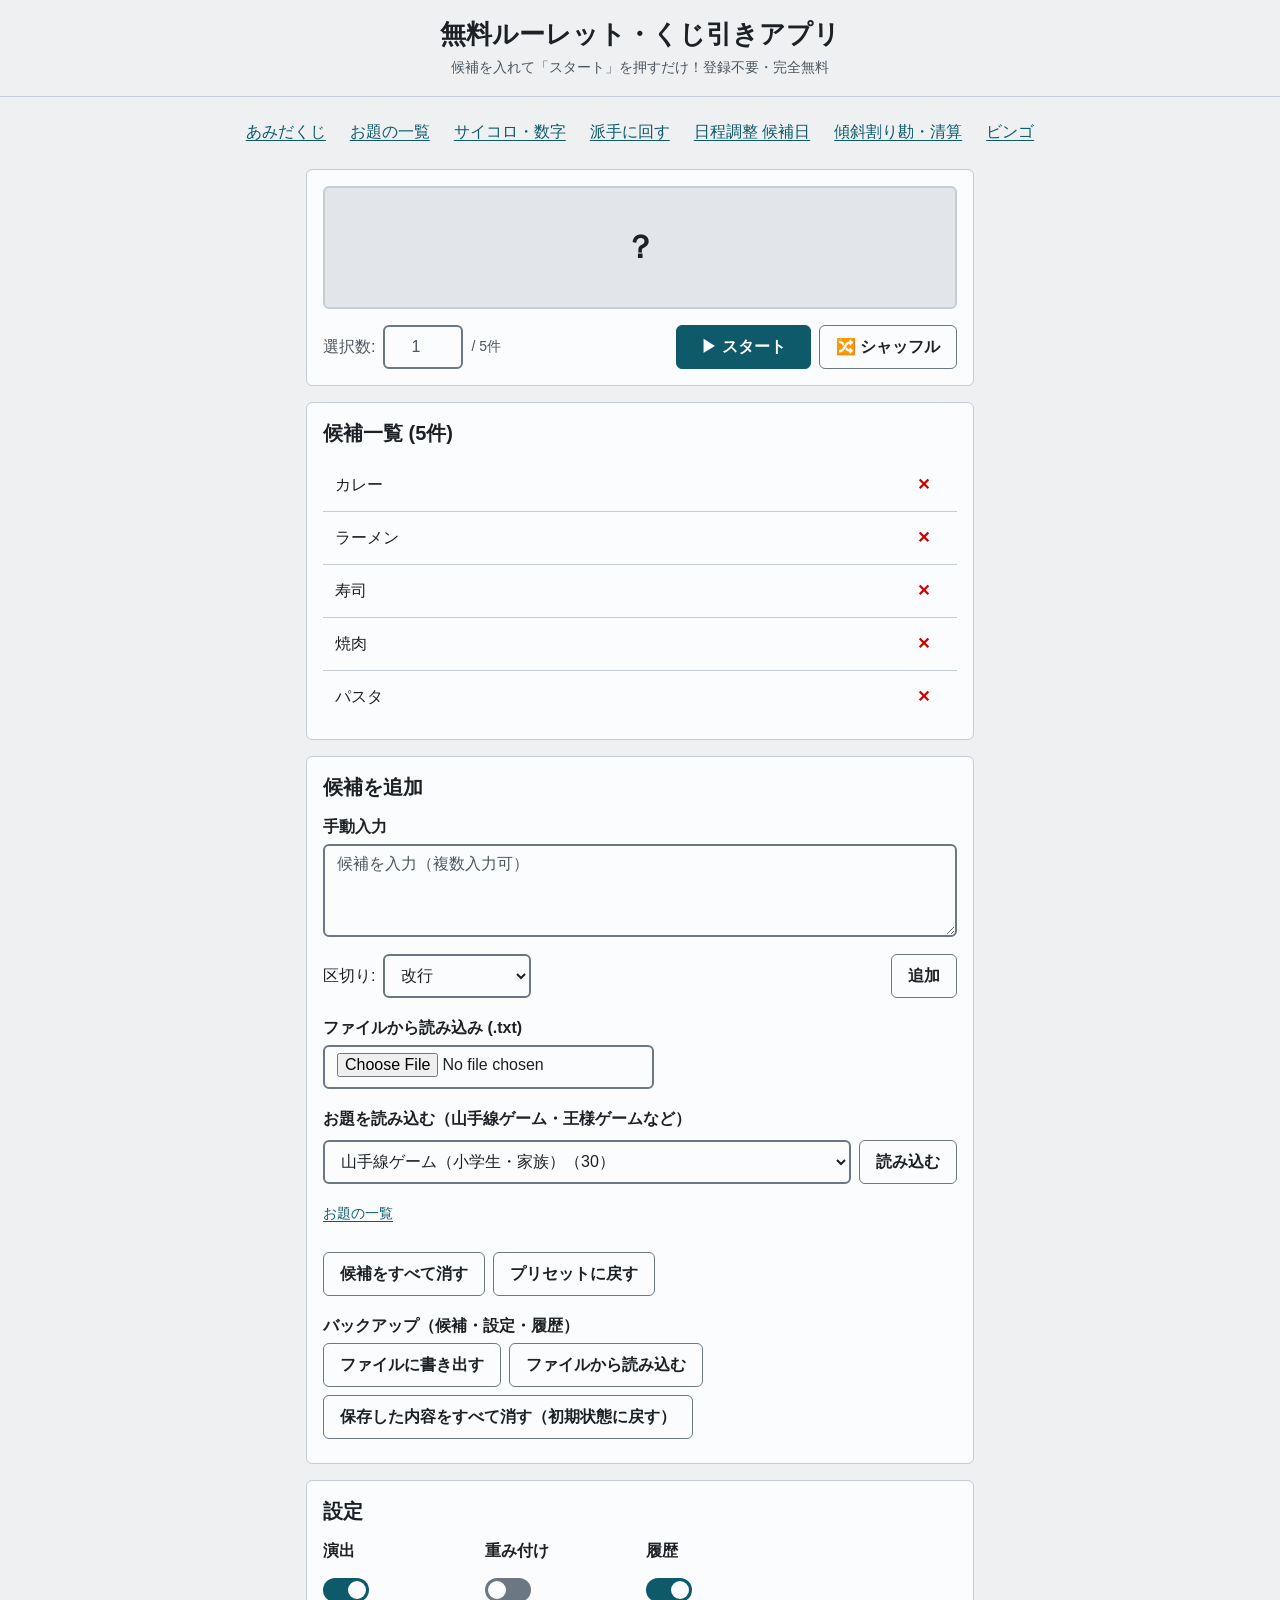
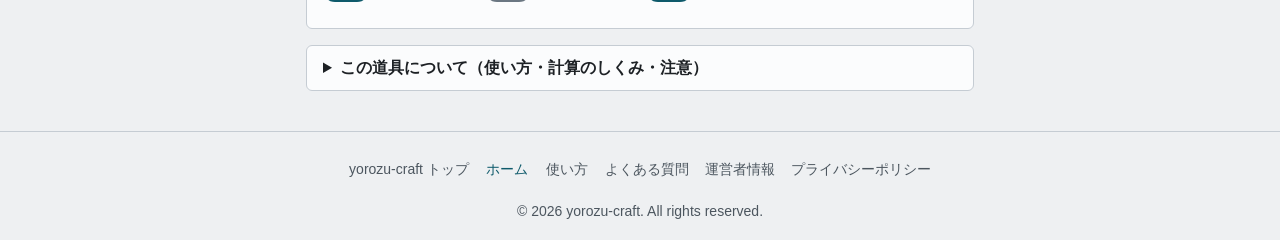
==== commit f71a7cc7: "消すボタンの字を「消す」に寄せる（yorozu-plans QUEUE Q-703・D573） - index.html: 「候補をリセット」→「候補をすべて消す」（aria-label も同じ字。括" ====
--- a/index.html
+++ b/index.html
@@ -145,7 +145,7 @@
       </div>
 
       <div class="input-group input-group-buttons">
-        <button id="reset-btn" class="btn" aria-label="候補をリセット（すべて削除）">候補をリセット</button>
+        <button id="reset-btn" class="btn" aria-label="候補をすべて消す">候補をすべて消す</button>
         <button id="preset-btn" class="btn" aria-label="プリセットに戻す（プリセット候補に戻す）">プリセットに戻す</button>
       </div>
 
@@ -165,7 +165,7 @@
     <section id="history-section" class="history-section" aria-label="抽選履歴" style="display:none">
       <h2>履歴 (最新10件)</h2>
       <ul id="history-list" class="history-list" role="list"></ul>
-      <button id="clear-history-btn" class="btn" aria-label="履歴をクリア">履歴をクリア</button>
+      <button id="clear-history-btn" class="btn" aria-label="履歴を消す">履歴を消す</button>
     </section>
 
     <!-- ⑤ 設定（最下部） -->
@@ -226,7 +226,7 @@
     <section id="debug-section" class="debug-section hidden" aria-label="デバッグ">
       <h2>デバッグログ</h2>
       <pre id="debug-log" class="debug-log" role="log"></pre>
-      <button id="clear-debug-btn" class="btn" aria-label="デバッグログをクリア">ログクリア</button>
+      <button id="clear-debug-btn" class="btn" aria-label="デバッグログを消す">ログを消す</button>
     </section>
 
   </main>
--- a/style.css
+++ b/style.css
@@ -141,7 +141,7 @@
 .delimiter-select { display: flex; align-items: center; gap: var(--sp-2); }
 .input-group .delimiter-select label { display: inline; font-weight: 400; margin-bottom: 0; }
 .file-upload-area input[type="file"] { max-width: 100%; }
-.file-hint { font-size: var(--fs-s); color: var(--muted); margin-top: var(--sp-1); }
+.file-hint { font-size: var(--fs-s); color: var(--muted); margin-top: var(--sp-2); }   /* 上の選ぶ欄との間 8px（Q-418） */
 .file-hint a { display: inline-flex; align-items: center; min-height: var(--tap); }
 #odai-select { flex: 1; min-width: 0; }
 
@@ -178,8 +178,8 @@
 /* ナビゲーション */
 .site-nav { display: flex; align-items: center; justify-content: space-between; padding: var(--sp-1) var(--sp-4); border-bottom: 1px solid var(--border); flex-wrap: wrap; gap: var(--sp-2); }
 .nav-brand { display: inline-flex; align-items: center; min-height: var(--tap); font-weight: 800; text-decoration: none; }
-.nav-links { list-style: none; display: flex; gap: 0 var(--sp-4); flex-wrap: wrap; }
-.nav-links a { display: inline-flex; align-items: center; min-height: var(--tap); color: var(--muted); text-decoration: none; }
+.nav-links { list-style: none; display: flex; gap: var(--sp-2) var(--sp-4); flex-wrap: wrap; }
+.nav-links a { display: inline-flex; align-items: center; justify-content: center; min-height: var(--tap); min-width: var(--tap); color: var(--muted); text-decoration: none; }
 .nav-links a:hover, .nav-links a[aria-current="page"] { color: var(--accent); }
 
 /* コンテンツセクション（使い方・FAQ） */
@@ -210,16 +210,16 @@
 
 /* フッター */
 .app-footer { text-align: center; padding: var(--sp-4); color: var(--muted); font-size: var(--fs-s); border-top: 1px solid var(--border); margin-top: var(--sp-2); }
-.footer-nav ul { list-style: none; display: flex; justify-content: center; gap: 0 var(--sp-4); flex-wrap: wrap; margin-bottom: var(--sp-2); }
-.footer-nav a { display: inline-flex; align-items: center; min-height: var(--tap); color: var(--muted); text-decoration: none; }
+.footer-nav ul { list-style: none; display: flex; justify-content: center; gap: var(--sp-2) var(--sp-4); flex-wrap: wrap; margin-bottom: var(--sp-2); }
+.footer-nav a { display: inline-flex; align-items: center; justify-content: center; min-height: var(--tap); min-width: var(--tap); color: var(--muted); text-decoration: none; }
 .footer-nav a:hover, .footer-nav a[aria-current="page"] { color: var(--accent); }
 .copyright { margin-top: var(--sp-1); }
 
 /* ほかのページ（あみだくじ・お題・サイコロ）へのリンク。区切りは字（・）でなく間隔で、折れても行が区切りから始まらない */
 .sibling-links { list-style: none; padding: 0; margin: var(--sp-3) var(--sp-4) 0; display: flex; flex-wrap: wrap; justify-content: center; gap: var(--sp-2) var(--sp-4); }
 .sibling-links a { display: inline-flex; align-items: center; min-height: var(--tap); padding: 0 var(--sp-1); }
-.sibling-nav { max-width: 680px; margin: var(--sp-2) auto 0; padding: 0 var(--sp-4); display: flex; flex-wrap: wrap; gap: 0 var(--sp-4); }
-.sibling-nav a { display: inline-flex; align-items: center; min-height: var(--tap); }
+.sibling-nav { max-width: 680px; margin: var(--sp-2) auto 0; padding: 0 var(--sp-4); display: flex; flex-wrap: wrap; gap: var(--sp-2) var(--sp-4); }
+.sibling-nav a { display: inline-flex; align-items: center; justify-content: center; min-height: var(--tap); min-width: var(--tap); }   /* 押す所は 44px 四方・間 8px 以上（Q-418。あみだと同じ） */
 .sibling-nav a[aria-current="page"] { color: var(--text); font-weight: 700; text-decoration: none; }
 
 /* この道具について（画面の後ろの折りたたみ。使い方ページの要約。AdSense 審査 2026-10-04）。h3・p・li は .content-section の書式 */
@@ -246,6 +246,7 @@
 .center { text-align: center; }
 /* リンクだけを並べた行（目次・ほかの道具へ）は、リンクを 44px の高さにする */
 .small.center a, nav.card .small a { display: inline-flex; align-items: center; min-height: var(--tap); padding: 0 var(--sp-1); }
+nav.card .small a { margin-block: var(--sp-1); }   /* 目次が折れたとき、上下の行のリンクの間 8px（Q-418） */
 .odai-list { columns: 2 8rem; column-gap: var(--sp-6); padding-left: 1.6rem; line-height: 1.5; }
 .odai-list li { break-inside: avoid; padding: var(--sp-1) 0; }
 .odai-card h2 { display: flex; justify-content: space-between; align-items: baseline; gap: var(--sp-3); flex-wrap: wrap; }
@@ -265,7 +266,7 @@
   .roulette-buttons { justify-content: center; }
   .roulette-buttons .btn-primary { flex: 1; }
   .site-nav { flex-direction: column; align-items: flex-start; }
-  .nav-links { gap: 0 var(--sp-3); }
+  .nav-links { gap: var(--sp-2) var(--sp-3); }
 }
 
 /* 印刷（お題の一覧を紙に） */
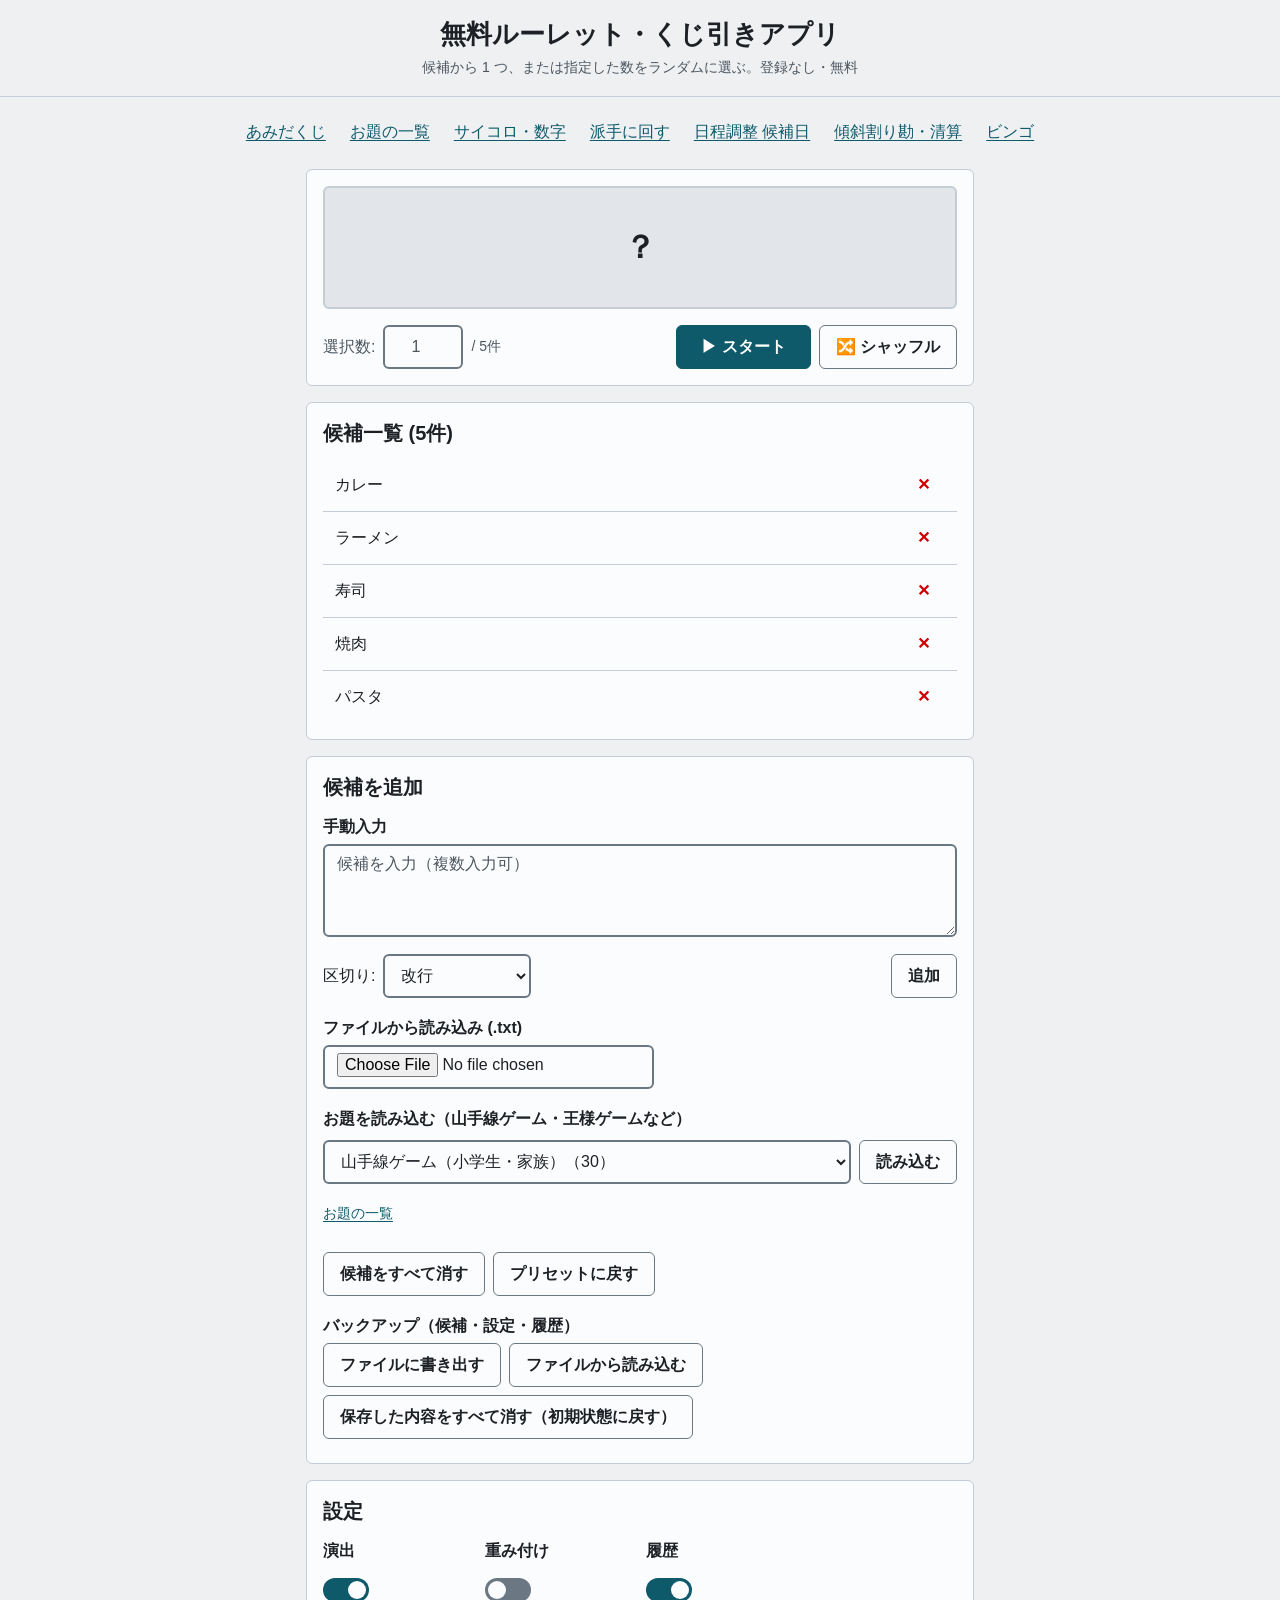
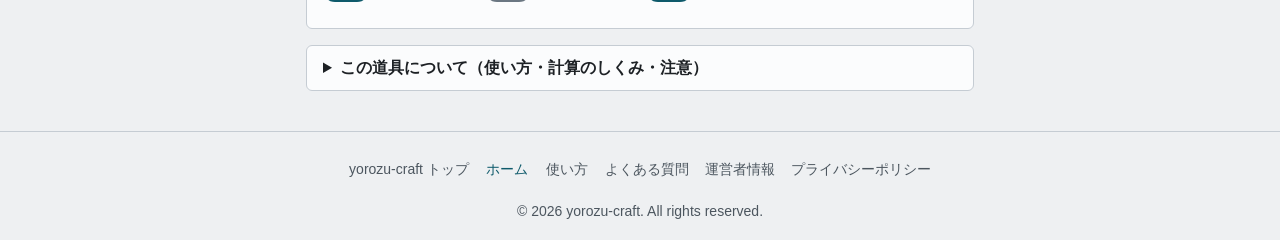
==== commit f772b012: "入口と使い方の売り文句を外す（文言の点検 2026-11-26）: 「押すだけ！登録不要・完全無料」→ 何を選ぶか。「可能です」3 つと見出し「便利な機能」を言い切りに。題は変えない Co-Autho" ====
--- a/index.html
+++ b/index.html
@@ -4,7 +4,7 @@
   <meta charset="UTF-8">
   <meta name="viewport" content="width=device-width, initial-scale=1.0">
   <title>無料ルーレット・くじ引きアプリ｜複数選択対応・ブラウザで即使える</title>
-  <meta name="description" content="完全無料のオンラインルーレット・くじ引きアプリ。候補を入力してスタートを押すだけ。複数選択、重み付け、シャッフル機能付き。登録不要・インストール不要でブラウザからすぐ使えます。">
+  <meta name="description" content="無料のオンラインルーレット・くじ引き。入れた候補から 1 つ、または指定した数をランダムに選びます。重み付け・シャッフル・過去 10 回の履歴つき。登録もインストールもなく、ブラウザで動きます。">
   <meta name="keywords" content="ルーレット,くじ引き,ランダム選択,抽選,無料,オンライン,複数選択,シャッフル,ランダムピッカー">
   <meta name="author" content="yorozu-craft">
   <meta name="robots" content="index, follow">
@@ -12,7 +12,7 @@
 
   <!-- Open Graph -->
   <meta property="og:title" content="無料ルーレット・くじ引きアプリ｜複数選択対応">
-  <meta property="og:description" content="候補を入力してスタートを押すだけ。複数選択・重み付け・シャッフル対応の無料オンラインルーレット。登録不要で今すぐ使えます。">
+  <meta property="og:description" content="入れた候補から 1 つ、または指定した数をランダムに選ぶ無料のルーレット。重み付け・シャッフルつき。登録なし。">
   <meta property="og:type" content="website">
   <meta property="og:url" content="https://yorozu-craft.com/web-roulette/">
   <meta property="og:locale" content="ja_JP">
@@ -24,7 +24,7 @@
   <!-- Twitter Card -->
   <meta name="twitter:card" content="summary_large_image">
   <meta name="twitter:title" content="無料ルーレット・くじ引きアプリ｜複数選択対応">
-  <meta name="twitter:description" content="候補を入力してスタートを押すだけ。複数選択・重み付け・シャッフル対応の無料ルーレット。">
+  <meta name="twitter:description" content="入れた候補から 1 つ、または指定した数をランダムに選ぶ無料のルーレット。重み付け・シャッフルつき。">
 
   <!-- テーマカラー -->
   <meta name="theme-color" content="#eef0f2" media="(prefers-color-scheme: light)">
@@ -36,7 +36,7 @@
     "@context": "https://schema.org",
     "@type": "WebApplication",
     "name": "無料ルーレット・くじ引きアプリ",
-    "description": "完全無料のオンラインルーレット・くじ引きアプリ。候補を入力してランダムに選択。複数選択、重み付け、シャッフル機能付き。",
+    "description": "無料のオンラインルーレット・くじ引きアプリ。候補を入力してランダムに選択。複数選択、重み付け、シャッフル機能付き。",
     "url": "https://yorozu-craft.com/web-roulette/",
     "applicationCategory": "UtilitiesApplication",
     "operatingSystem": "All",
@@ -71,7 +71,7 @@
   <header>
     <div class="app-header">
       <h1>無料ルーレット・くじ引きアプリ</h1>
-      <p class="subtitle">候補を入れて「スタート」を押すだけ！登録不要・完全無料</p>
+      <p class="subtitle">候補から 1 つ、または指定した数をランダムに選ぶ。登録なし・無料</p>
     </div>
     <ul class="sibling-links"><li><a href="./amida/">あみだくじ</a></li><li><a href="./odai/">お題の一覧</a></li><li><a href="./dice/">サイコロ・数字</a></li><li><a href="/hade/roulette/">派手に回す</a></li><li><a href="/nittei-kouho/">日程調整 候補日</a></li><li><a href="/easy-split/">傾斜割り勘・清算</a></li><li><a href="/bingo/">ビンゴ</a></li></ul>
   </header>
@@ -100,6 +100,7 @@
           <button id="shuffle-btn" class="btn" aria-label="候補をシャッフル">🔀 シャッフル</button>
         </div>
       </div>
+      <p id="roulette-error" class="field-error" role="alert" hidden></p>
     </section>
 
     <!-- ② 候補一覧 -->
@@ -190,14 +191,6 @@
           <label for="history-toggle">履歴</label>
           <label class="toggle-switch">
             <input type="checkbox" id="history-toggle" checked aria-label="履歴のON/OFF">
-            <span class="toggle-slider"></span>
-          </label>
-        </div>
-        <!-- テストモード（URLに ?debug=1 を付けたときだけ表示） -->
-        <div class="setting-item" id="test-setting" hidden>
-          <label for="test-toggle">テストモード</label>
-          <label class="toggle-switch">
-            <input type="checkbox" id="test-toggle" aria-label="テストモードのON/OFF">
             <span class="toggle-slider"></span>
           </label>
         </div>
@@ -222,12 +215,6 @@
       <p>使える場面の例は<a href="./guide.html">ルーレットの使い方ガイド</a>に。</p>
     </details>
     <!-- /about-tool -->
-    <!-- ⑧ デバッグ（テストモード時のみ） -->
-    <section id="debug-section" class="debug-section hidden" aria-label="デバッグ">
-      <h2>デバッグログ</h2>
-      <pre id="debug-log" class="debug-log" role="log"></pre>
-      <button id="clear-debug-btn" class="btn" aria-label="デバッグログを消す">ログを消す</button>
-    </section>
 
   </main>
 
--- a/style.css
+++ b/style.css
@@ -19,7 +19,7 @@
 :where(input:not([type="checkbox"]):not([type="radio"]):not([type="range"]), select, textarea) { font-size: max(1rem, 16px); }
 :where(button, summary, [role="button"]) { min-height: var(--tap); }
 /* 1 つだけで置くリンク（nav の並び、使い方から道具へ戻るカード、言語の切り替え、パンくず）も押せる高さに。文中のリンクは対象外（WCAG 2.5.8。K192 の全巡回） */
-:where(nav li > a, p.card > a:only-child, .lang-switch a, .crumb a) { display: inline-flex; align-items: center; min-height: var(--tap); }
+:where(nav li > a, p.card > a:only-child, .lang-switch a, .crumb a) { display: inline-flex; align-items: center; justify-content: center; min-height: var(--tap); min-width: var(--tap); }
 [aria-invalid="true"] { border-color: var(--error, #ce0000) !important; }
 .field-error { color: var(--error, #ce0000); font-weight: 700; margin-top: var(--sp-1); }
 .visually-hidden {
@@ -58,18 +58,21 @@
 /* 部品: 入力の箱 */
 :where(html:not([data-skin="base"])) :where(input:not([type="checkbox"]):not([type="radio"]):not([type="range"]), select, textarea) { border: var(--line-input) solid var(--input-border); border-radius: var(--radius); background: var(--card); min-height: var(--tap); padding: var(--sp-1) var(--sp-3); }
 :where(html:not([data-skin="base"])) :where(input, select, textarea):focus { border-color: var(--text); }
-/* 部品: ボタン（主は塗り、副は線） */
-:where(html:not([data-skin="base"])) :where(button, .btn) { border: 1px solid var(--input-border); border-radius: var(--radius); background: var(--card); color: var(--text); font-weight: 700; padding: 0 var(--sp-4); cursor: pointer; }
+/* 部品: ボタン（主は塗り、副は線）。線と角丸は .btn を持たない .btn-primary（<a class="btn-primary">）にも当てる（yorozu-plans D695・Q-905） */
+:where(html:not([data-skin="base"])) :where(button, .btn, .btn-primary) { border: 1px solid var(--input-border); border-radius: var(--radius); }
+:where(html:not([data-skin="base"])) :where(button, .btn) { background: var(--card); color: var(--text); font-weight: 700; padding: 0 var(--sp-4); cursor: pointer; }
 :where(html:not([data-skin="base"])) :where(button[type="submit"], .btn-primary) { background: var(--accent); border-color: var(--accent); color: var(--on-accent); }
 /* <a> のボタンは a { color } に負けないよう、詳細度を 1 段だけ上げる（D416。主は副の後に書いて勝たせる） */
 :where(html:not([data-skin="base"])) a.btn { color: var(--text); }
 :where(html:not([data-skin="base"])) a.btn-primary { color: var(--on-accent); }
 /* 部品: チップ・面・折りたたみ（開閉の印 ▶ を残すため list-item のまま、高さは上下の余白と土台の min-height で）・結果の数字・注意の帯・固定バー */
-:where(html:not([data-skin="base"])) :where(.chip) { display: inline-flex; align-items: center; min-height: var(--tap); padding: 0 var(--sp-3); border: 1px solid var(--input-border); border-radius: var(--radius); color: var(--text); text-decoration: none; font-weight: 700; }
+:where(html:not([data-skin="base"])) :where(.chip) { display: inline-flex; align-items: center; min-height: var(--tap); min-width: var(--tap); padding: 0 var(--sp-3); border: 1px solid var(--input-border); border-radius: var(--radius); color: var(--text); text-decoration: none; font-weight: 700; }
 :where(html:not([data-skin="base"])) :where(.card) { background: var(--card); border: 1px solid var(--border); border-radius: var(--radius); padding: var(--sp-4); }
 :where(html:not([data-skin="base"])) :where(details) > summary { padding-block: var(--sp-2); cursor: pointer; font-weight: 700; }
 :where(html:not([data-skin="base"])) :where(.result-num, .money, output) { font-size: var(--fs-xl); font-weight: 800; }
 :where(html:not([data-skin="base"])) :where(.notice, [data-keep]) { border-left: 4px solid var(--text); background: var(--bg-2); padding: var(--sp-2) var(--sp-3); }
+/* 部品: ページの脚（body の直下の footer）の字は 14px（--fs-s。yorozu-plans D695） */
+:where(html:not([data-skin="base"])) :where(body > footer) { font-size: var(--fs-s); }
 :where(html:not([data-skin="base"])) :where(.fixed-bar) { position: sticky; bottom: 0; background: var(--card); border-top: 1px solid var(--border); padding: var(--sp-2) var(--sp-4); }
 /* yorozu-common:end */
 
@@ -170,10 +173,6 @@
 .toggle-slider::before { content: ''; position: absolute; height: 18px; width: 18px; left: 3px; bottom: 3px; background: var(--card); border-radius: 50%; transition: transform 0.3s; }
 .toggle-switch input:checked + .toggle-slider { background: var(--accent); }
 .toggle-switch input:checked + .toggle-slider::before { transform: translateX(22px); }
-
-/* デバッグ */
-.debug-section.hidden { display: none; }
-.debug-log { background: var(--bg); color: var(--muted); padding: var(--sp-3); border-radius: var(--radius); font-size: var(--fs-s); max-height: 180px; overflow-y: auto; white-space: pre-wrap; word-break: break-all; margin-bottom: var(--sp-2); }
 
 /* ナビゲーション */
 .site-nav { display: flex; align-items: center; justify-content: space-between; padding: var(--sp-1) var(--sp-4); border-bottom: 1px solid var(--border); flex-wrap: wrap; gap: var(--sp-2); }
@@ -211,7 +210,7 @@
 /* フッター */
 .app-footer { text-align: center; padding: var(--sp-4); color: var(--muted); font-size: var(--fs-s); border-top: 1px solid var(--border); margin-top: var(--sp-2); }
 .footer-nav ul { list-style: none; display: flex; justify-content: center; gap: var(--sp-2) var(--sp-4); flex-wrap: wrap; margin-bottom: var(--sp-2); }
-.footer-nav a { display: inline-flex; align-items: center; justify-content: center; min-height: var(--tap); min-width: var(--tap); color: var(--muted); text-decoration: none; }
+.footer-nav a { display: inline-flex; align-items: center; min-height: var(--tap); color: var(--muted); text-decoration: none; }
 .footer-nav a:hover, .footer-nav a[aria-current="page"] { color: var(--accent); }
 .copyright { margin-top: var(--sp-1); }
 
@@ -258,7 +257,6 @@
 
 /* レスポンシブ */
 @media (max-width: 600px) {
-  .app-header h1 { font-size: var(--fs-l); }
   .roulette-text { font-size: var(--fs-xl); }
   .result-text { font-size: var(--fs-l); }
   .settings-grid { grid-template-columns: repeat(2, 1fr); }
